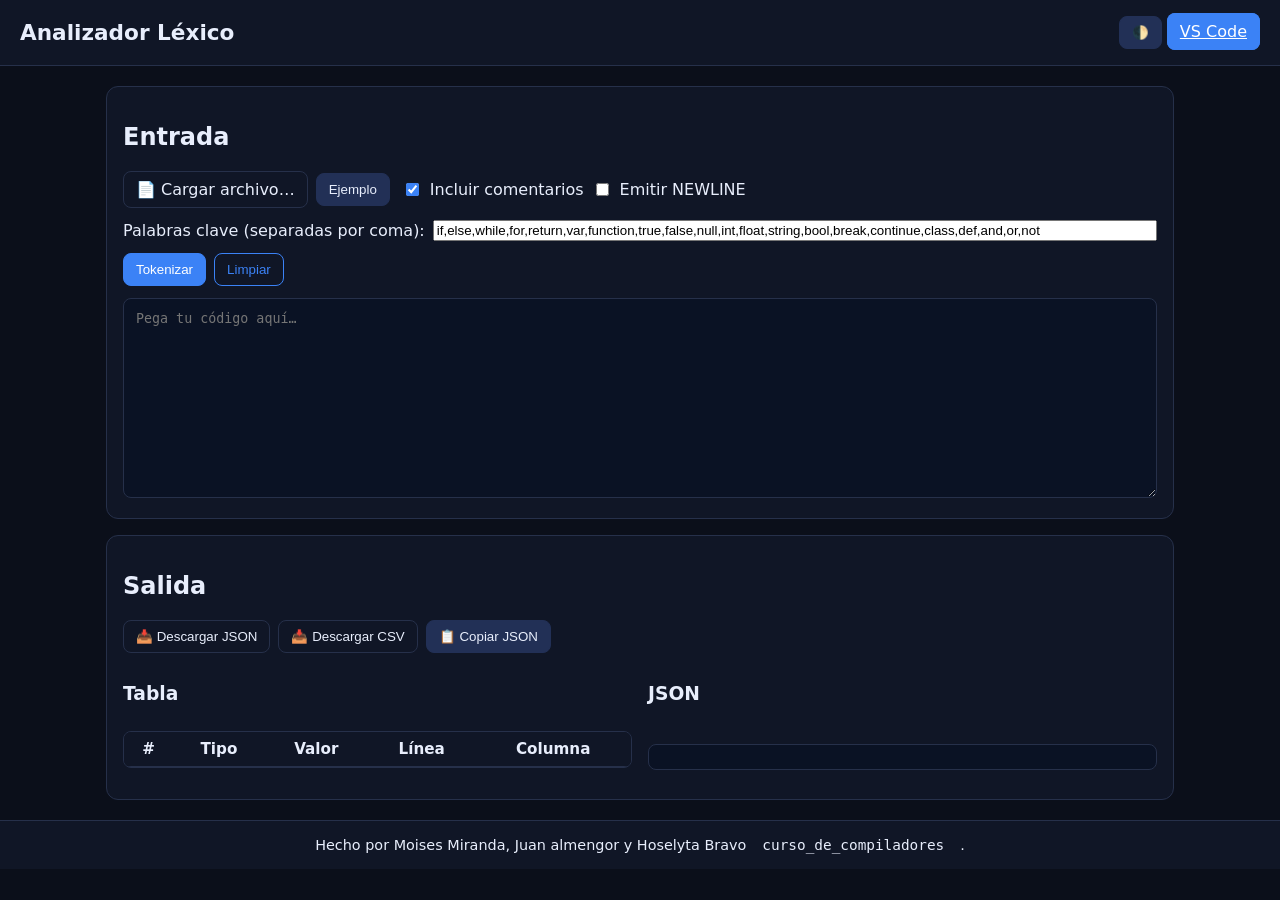
==== analizador_lexico_web/analizador_lexico_web/index.html @ 92c11bc2 "Add files via upload" ====
<!doctype html>
<html lang="es">
<head>
  <meta charset="utf-8" />
  <meta name="viewport" content="width=device-width, initial-scale=1" />
  <title>Analizador Léxico (Web) – JS</title>
  <link rel="icon" href="data:image/svg+xml,<svg xmlns='http://www.w3.org/2000/svg' viewBox='0 0 100 100'><rect width='100' height='100' fill='%230b5cff'/><text x='50' y='58' font-size='56' text-anchor='middle' fill='white' font-family='Segoe UI, Arial'>Lx</text></svg>">
  <link rel="stylesheet" href="assets/css/style.css" />
</head>
<body>
<header class="app-header">
  <h1>Analizador Léxico <span class="muted"></span></h1>
  <div class="actions">
    <button id="btn-theme" class="btn btn-secondary" title="Cambiar tema">🌓</button>
    <a class="btn btn-primary" href="https://code.visualstudio.com/" target="_blank" rel="noreferrer">VS Code</a>
  </div>
</header>

<main class="container">
  <section class="panel">
    <h2>Entrada</h2>
    <div class="controls">
      <div class="group">
        <label for="file-input" class="btn">📄 Cargar archivo…</label>
        <input id="file-input" type="file" accept=".txt,.src,.code,.js,.c,.cpp,.java,.py,.ts,.json,.md,.html,.css" />
        <button id="btn-sample" class="btn btn-secondary">Ejemplo</button>
      </div>
      <div class="group">
        <label class="switch">
          <input type="checkbox" id="opt-comments" checked />
          <span>Incluir comentarios</span>
        </label>
        <label class="switch">
          <input type="checkbox" id="opt-newlines" />
          <span>Emitir NEWLINE</span>
        </label>
      </div>
      <div class="group wrap">
        <label>Palabras clave (separadas por coma):</label>
        <input id="keywords" type="text" value="if,else,while,for,return,var,function,true,false,null,int,float,string,bool,break,continue,class,def,and,or,not" />
      </div>
      <div class="group">
        <button id="btn-tokenize" class="btn btn-primary">Tokenizar</button>
        <button id="btn-clear" class="btn btn-outline">Limpiar</button>
      </div>
    </div>
    <textarea id="source" spellcheck="false" placeholder="Pega tu código aquí…"></textarea>
  </section>

  <section class="panel">
    <h2>Salida</h2>
    <div class="controls">
      <div class="group">
        <button id="btn-json" class="btn">📥 Descargar JSON</button>
        <button id="btn-csv" class="btn">📥 Descargar CSV</button>
        <button id="btn-copy" class="btn btn-secondary">📋 Copiar JSON</button>
      </div>
      <div class="group">
        <span id="status" class="status"></span>
      </div>
    </div>

    <div class="output-grid">
      <div class="output-box">
        <h3>Tabla</h3>
        <div class="table-wrapper">
          <table id="table">
            <thead>
              <tr><th>#</th><th>Tipo</th><th>Valor</th><th>Línea</th><th>Columna</th></tr>
            </thead>
            <tbody></tbody>
          </table>
        </div>
      </div>
      <div class="output-box">
        <h3>JSON</h3>
        <pre id="json" class="code"></pre>
      </div>
    </div>
  </section>
  
</main>

<footer class="app-footer">Hecho por Moises Miranda, Juan almengor y Hoselyta Bravo <code>curso_de_compiladores</code>.</footer>

<script src="assets/js/lexer.js"></script>
<script src="assets/js/app.js"></script>
</body>
</html>
---- analizador_lexico_web/analizador_lexico_web/assets/css/style.css ----
/* Estilos limpios y responsivos */
:root{
  --bg:#0b0f1a; --surface:#101626; --muted:#7d8db0; --text:#e8eefc; --primary:#3b82f6; --primary-600:#2563eb; --ok:#22c55e; --warn:#f59e0b; --error:#ef4444; --border:#26304a;
}
:root.light{
  --bg:#f6f7fb; --surface:#ffffff; --muted:#5b6b8c; --text:#0f172a; --primary:#2563eb; --primary-600:#1d4ed8; --ok:#16a34a; --warn:#d97706; --error:#dc2626; --border:#dbe2f1;
}
*{box-sizing:border-box}
html,body{height:100%}
body{margin:0;font-family:system-ui,-apple-system,Segoe UI,Roboto,Ubuntu,Cantarell,'Helvetica Neue',Arial,'Noto Sans',sans-serif; background:var(--bg); color:var(--text)}

.app-header, .app-footer{display:flex;align-items:center;justify-content:space-between;gap:1rem;padding:1rem 1.25rem;background:var(--surface);border-bottom:1px solid var(--border)}
.app-footer{border-top:1px solid var(--border);border-bottom:none;justify-content:center;font-size:.9rem}

h1{margin:.25rem 0;font-size:1.35rem}
.muted{color:var(--muted);font-weight:500}
.container{max-width:1100px;margin:1.25rem auto;padding:0 1rem}
.panel{background:var(--surface);border:1px solid var(--border);border-radius:.75rem;margin-bottom:1rem;padding:1rem}

.controls{display:flex;flex-wrap:wrap;gap:.75rem;align-items:center;margin-bottom:.75rem}
.group{display:flex;gap:.5rem;align-items:center}
.group.wrap{flex:1 1 100%;gap:.5rem}
.group.wrap input{flex:1;min-width:240px}

.btn{background:transparent;border:1px solid var(--border);color:var(--text);padding:.5rem .75rem;border-radius:.5rem;cursor:pointer}
.btn:hover{border-color:var(--primary)}
.btn-primary{background:var(--primary);border-color:var(--primary);color:white}
.btn-primary:hover{background:var(--primary-600);border-color:var(--primary-600)}
.btn-secondary{background:#223056;border-color:#223056}
.btn-outline{background:transparent;border-color:var(--primary);color:var(--primary)}

#file-input{display:none}
.switch{display:inline-flex;gap:.5rem;align-items:center}
.switch input{accent-color:var(--primary)}

#source{width:100%;min-height:200px;background:#0a1224;color:var(--text);border:1px solid var(--border);border-radius:.5rem;padding:.75rem;resize:vertical}
:root.light #source{background:#f6f8ff}

.output-grid{display:grid;grid-template-columns:1fr 1fr;gap:1rem}
@media (max-width:900px){.output-grid{grid-template-columns:1fr}}
.output-box{display:flex;flex-direction:column;gap:.5rem}
.table-wrapper{border:1px solid var(--border);border-radius:.5rem;overflow:auto;max-height:420px}

#table{width:100%;border-collapse:collapse;font-size:.95rem}
#table th,#table td{padding:.5rem;border-bottom:1px solid var(--border)}
#table thead th{position:sticky;top:0;background:var(--surface)}
#table tbody tr:hover{background:rgba(59,130,246,.08)}

.code{background:#0a1224;border:1px solid var(--border);border-radius:.5rem;padding:.75rem;max-height:420px;overflow:auto}
:root.light .code{background:#f6f8ff}

.status{color:var(--muted)}
.status.error{color:var(--error)}
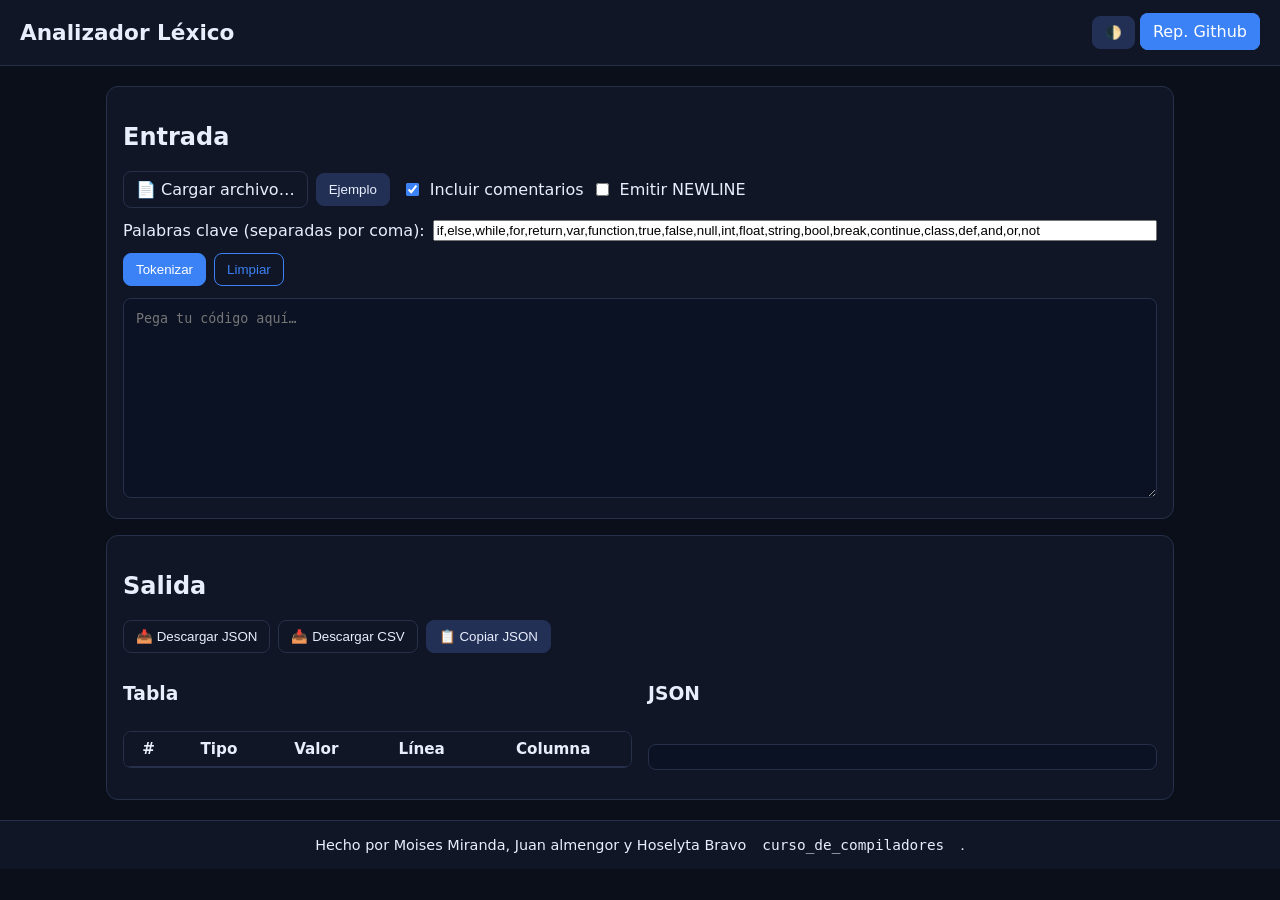
==== commit 1c9ece28: "Update link to GitHub repository in index.html" ====
--- a/analizador_lexico_web/analizador_lexico_web/index.html
+++ b/analizador_lexico_web/analizador_lexico_web/index.html
@@ -12,7 +12,7 @@
   <h1>Analizador Léxico <span class="muted"></span></h1>
   <div class="actions">
     <button id="btn-theme" class="btn btn-secondary" title="Cambiar tema">🌓</button>
-    <a class="btn btn-primary" href="https://code.visualstudio.com/" target="_blank" rel="noreferrer">VS Code</a>
+    <a class="btn btn-primary"https://github.com/EnriqueMiranda00/Analizador-lexico.git" target="_blank" rel="noreferrer">Rep. Github</a>
   </div>
 </header>
 
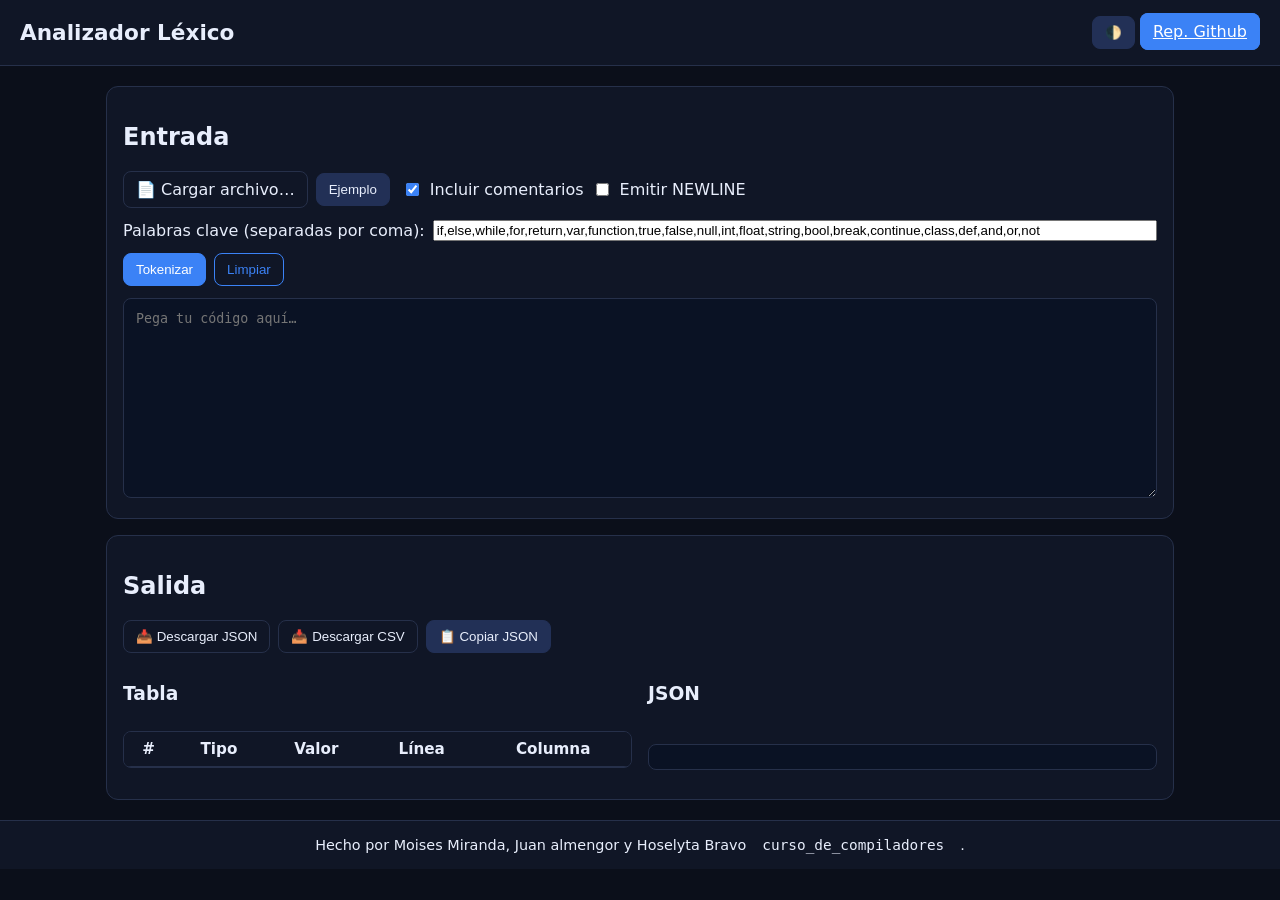
==== commit 5d44627e: "Update index.html" ====
--- a/analizador_lexico_web/analizador_lexico_web/index.html
+++ b/analizador_lexico_web/analizador_lexico_web/index.html
@@ -12,7 +12,7 @@
   <h1>Analizador Léxico <span class="muted"></span></h1>
   <div class="actions">
     <button id="btn-theme" class="btn btn-secondary" title="Cambiar tema">🌓</button>
-    <a class="btn btn-primary"https://github.com/EnriqueMiranda00/Analizador-lexico.git" target="_blank" rel="noreferrer">Rep. Github</a>
+    <a class="btn btn-primary" href="https://github.com/EnriqueMiranda00/Analizador-lexico" target="_blank" rel="noreferrer">Rep. Github</a>
   </div>
 </header>
 
